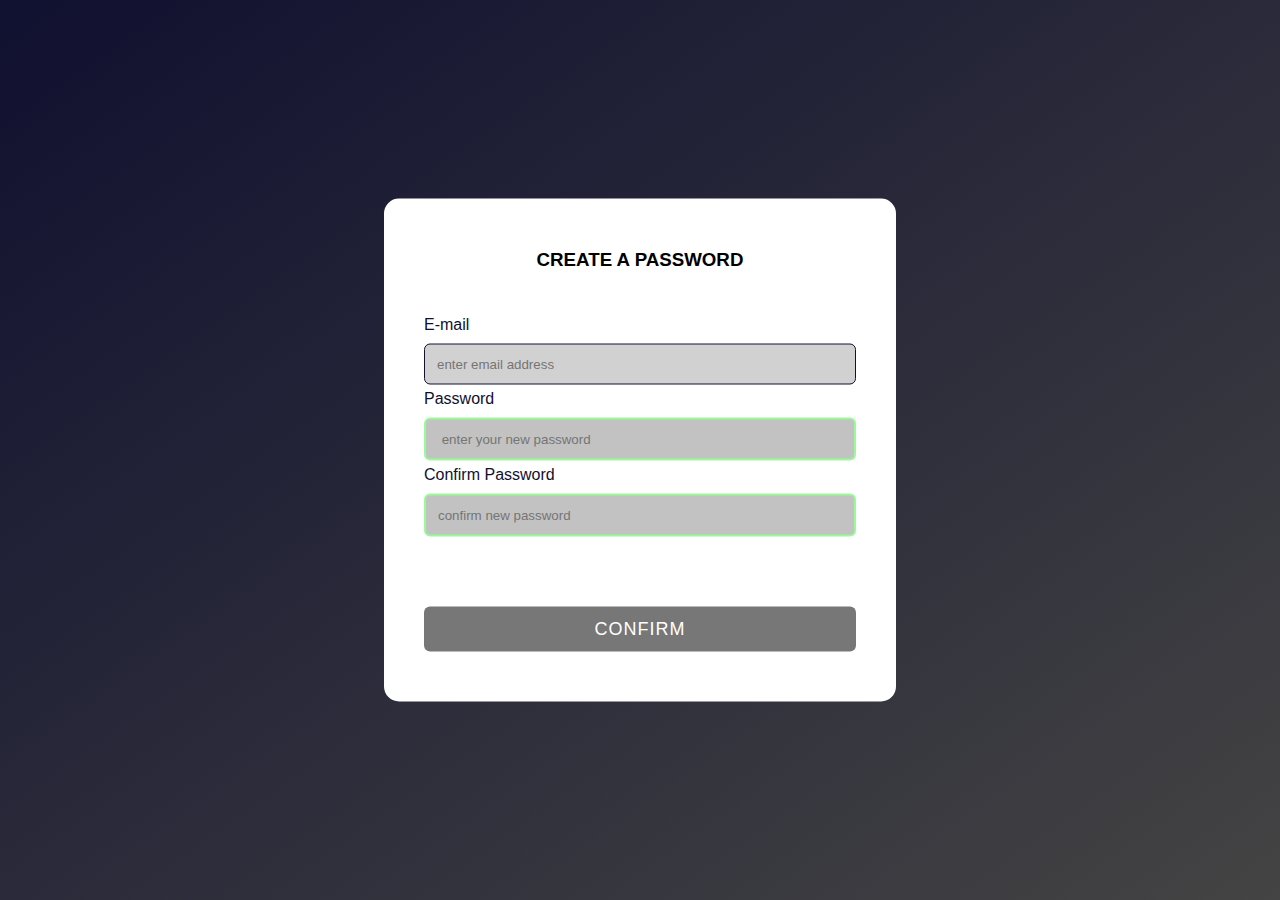
==== index.html @ 7c602764 "..." ====
<!DOCTYPE html>
<html lang="en">
    <head>
        <meta charset="UTF-8">
        <meta http-equiv="X-UA-Compatible" content="IE=edge">
        <meta name="viewport" content="width=device-width, initial-scale=1.0">
        <title>Document</title>
        <link rel="stylesheet" href="style.css">
    </head>
    <body>
        <form action="">
            <h3>CREATE A PASSWORD</h3>
            <label for="email">E-mail</label>
            <input type="email" name="email" id="email" placeholder="enter email address">
            <label for="password">Password</label>
            <input
                type="password"
                name="password"
                id="password"
                placeholder=" enter your new password"
                required
            />
            <label for="cnfrm-password">Confirm Password</label>
            <input
                type="password"
                name="cnfrm-password"
                id="cnfrm-password"
                placeholder="confirm new password"
                required
            />
            <p id="message"></p>
            <input type="button" onclick="checkPassword()" value="CONFIRM">
        </form>
        <script src="script.js" async defer></script>
    </body>
</html>
---- style.css ----
*{
    padding: 0;
    margin: 0;
    box-sizing: border-box;
    font-family: sans-serif;
}
body{
    height: 100vh;
    background-image: linear-gradient(to bottom right, #101030, #444 );
    background-repeat: no-repeat;
    width: 100%;
}
form{
    background-color: white;
    width: 40%;
    padding: 50px 40px;
    position: absolute;
    transform: translate(-50%, -50%);
    top: 50%;
    left: 50%;
    border-radius: 15px;
    box-shadow: 20px 20px 30px rgba(0,0,0,0,0.15);
    /* max-width: 900px; */
    margin-left: auto;
    margin-right: auto;
    display: flex;
    flex-direction: column;
    justify-content: space-evenly;
    gap: 5px;

}
label{
    font-weight: 500;
    color: #101030;
}
input{
    display: block;
    width: 100%;
    margin-top: 5px;
    padding: 12px;
    border-radius: 6px;
    outline: none;
    color: #101010;
}

h3{
    text-align: center;
    margin-bottom: 40px;
   
}
input[type="password"]{
    border: 2px solid palegreen;
    background-color: #c2c2c2;
}
input[type="button"]{
 background-color: #777;
 font-weight: 500;
 color: white;
 border: none;
 font-size: 18px;
 letter-spacing: 1px;
 cursor: pointer;
 margin-top: 20px;

}
input[type="button"]:hover{
    transform: scaleX(1.1);
    background-color: #444;
}
input[type="email"]{
    background-color: #c2c2c2c2;
    border: #101030 1px solid;
}
p{
    display: inline-block;
    color: rgb(255, 255, 255);
    margin: 15px 0;
    padding: 5px 20px;
    color: #fff;

}
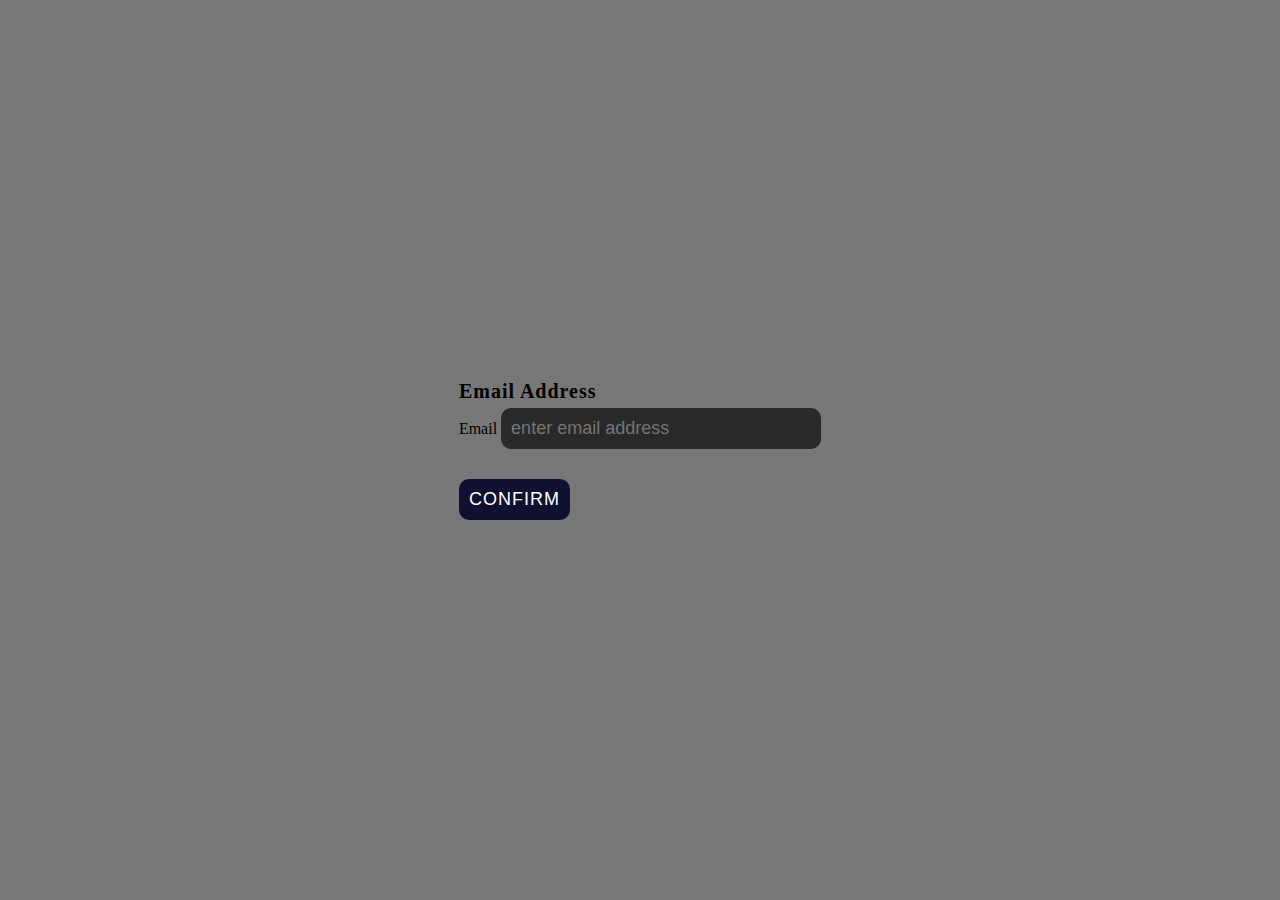
==== commit f1449fed: "..." ====
--- a/index.html
+++ b/index.html
@@ -4,33 +4,27 @@
         <meta charset="UTF-8">
         <meta http-equiv="X-UA-Compatible" content="IE=edge">
         <meta name="viewport" content="width=device-width, initial-scale=1.0">
-        <title>Document</title>
+        <title>EMAIL VALIDATION</title>
         <link rel="stylesheet" href="style.css">
     </head>
     <body>
-        <form action="">
-            <h3>CREATE A PASSWORD</h3>
-            <label for="email">E-mail</label>
-            <input type="email" name="email" id="email" placeholder="enter email address">
-            <label for="password">Password</label>
-            <input
-                type="password"
-                name="password"
-                id="password"
-                placeholder=" enter your new password"
-                required
-            />
-            <label for="cnfrm-password">Confirm Password</label>
-            <input
-                type="password"
-                name="cnfrm-password"
-                id="cnfrm-password"
-                placeholder="confirm new password"
-                required
-            />
-            <p id="message"></p>
-            <input type="button" onclick="checkPassword()" value="CONFIRM">
-        </form>
+        <div id="template">
+            <h3>Email Address</h3>
+            <form id="form" action="#">
+                <div class="inputbox">
+                    <label for="email">Email</label>
+                    <input
+                        type="email"
+                        name="email"
+                        id="email"
+                        placeholder="enter email address"
+                        onkeydown="validation()"
+                    >
+                    <p id="text"></p>
+                    <input type="button" onclick="validation()" value="CONFIRM">
+                </div>
+            </form>
+        </div>
         <script src="script.js" async defer></script>
     </body>
 </html>
--- a/style.css
+++ b/style.css
@@ -1,81 +1,88 @@
 *{
+    margin: 0;
     padding: 0;
-    margin: 0;
-    box-sizing: border-box;
-    font-family: sans-serif;
 }
 body{
-    height: 100vh;
-    background-image: linear-gradient(to bottom right, #101030, #444 );
-    background-repeat: no-repeat;
-    width: 100%;
+    display: flex;
+    justify-content: center;
+    align-items: center;
+    min-height: 100vh;
+    background: #777 ;
 }
-form{
-    background-color: white;
+/* #template{
+    background-color:#fff;
     width: 40%;
     padding: 50px 40px;
     position: absolute;
-    transform: translate(-50%, -50%);
-    top: 50%;
-    left: 50%;
-    border-radius: 15px;
-    box-shadow: 20px 20px 30px rgba(0,0,0,0,0.15);
-    /* max-width: 900px; */
+    margin-left: auto;
+    margin-right: auto;
+
+}
+h3 #form{
     margin-left: auto;
     margin-right: auto;
     display: flex;
-    flex-direction: column;
-    justify-content: space-evenly;
-    gap: 5px;
+    justify-content: center;
+    align-items: center;
+    text-align: center;
+} */
+h3{
+    position: relative;
+   font-size: 20px;
+   font-weight: 900;
+   color: black;
+   letter-spacing: 1px;
+   margin-bottom: 5px;
+
 
 }
-label{
-    font-weight: 500;
-    color: #101030;
+#form{
+    position: relative;
+    
 }
-input{
-    display: block;
-    width: 100%;
-    margin-top: 5px;
-    padding: 12px;
-    border-radius: 6px;
-    outline: none;
-    color: #101010;
+#form #email{
+    width: 300px;
+    background-color: #292929;
+outline: none;
+border: none;
+padding: 10px;
+border-radius: 10px;
+font-size: 18px;
+color: #fff;
 }
+#form .inputbox{
+    position: relative;
 
-h3{
-    text-align: center;
-    margin-bottom: 40px;
-   
-}
-input[type="password"]{
-    border: 2px solid palegreen;
-    background-color: #c2c2c2;
 }
 input[type="button"]{
- background-color: #777;
- font-weight: 500;
- color: white;
- border: none;
- font-size: 18px;
- letter-spacing: 1px;
- cursor: pointer;
- margin-top: 20px;
+    background-color: #101030;
+    font-weight: 500;
+    color: white;
+    border: none;
+    font-size: 18px;
+    letter-spacing: 1px;
+    cursor: pointer;
+    margin-top: 20px;
+    padding: 10px;
+    border-radius: 10px;
+   
+   }
+#text{
+    display: block;
+    color: #000;
+    font-weight: 300;
+    font-style: italic;
+    padding:5px ;
 
 }
-input[type="button"]:hover{
-    transform: scaleX(1.1);
-    background-color: #444;
-}
-input[type="email"]{
-    background-color: #c2c2c2c2;
-    border: #101030 1px solid;
-}
-p{
-    display: inline-block;
-    color: rgb(255, 255, 255);
-    margin: 15px 0;
-    padding: 5px 20px;
-    color: #fff;
-
+#form .invalid .inputbox:before{
+    content: "";
+    position: absolute;
+    right: 12px;
+    top: 5px;
+    width: 24px;
+    height: 24px;
+    background: url(images/circle-xmark-solid.svg);
+    background-size: cover;
+    z-index: 1000;
 }